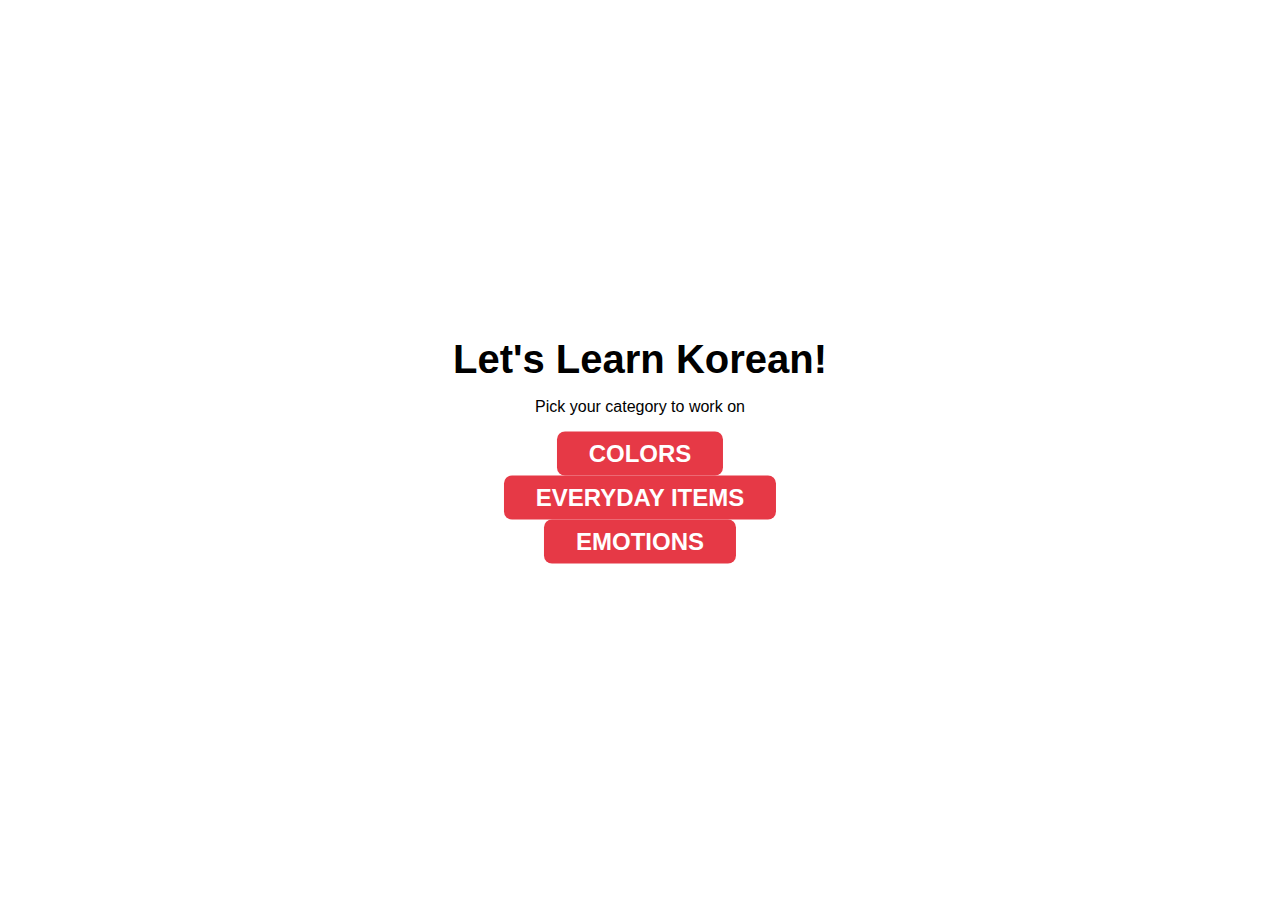
==== Quiz/index.html @ dca8574c "first round" ====
<!DOCTYPE html>
<html lang="en">
  <head>
    <meta charset="UTF-8" />
    <meta name="viewport" content="width=device-width, initial-scale=1.0" />
    <title>Korean Vocab</title>
    <link rel="stylesheet" href="style.css" />
  </head>
  <body>
    <div class="start-btn-container">
      <h2>Let's Learn Korean!</h2>
      <p>Pick your category to work on</p>
      <div class="games">
        <button class="start-btn">Colors</button>
      </div>
      <div class="games">
        <button class="start-btn">Everyday Items</button>
      </div>
      <div class="games">
        <button class="start-btn">Emotions</button>
      </div>
      
    </div>

    <div class="quiz-container">
      <h1>Let's Learn Korean!</h1>
      <h2 class="question"></h2>
      <div class="image">
        <img id="imgSource" src= ""
                width= "400"
                height="400" />
      </div>
      <div class="options"></div>
      <button class="next-btn">Next</button>
    </div>

    <div class="quiz-result"></div>

    <script src="colors.js"></script>
    <script src="everydayItems.js"></script>
  </body>
</html>
---- Quiz/style.css ----
.quiz-container {
    font-family: "Roboto", sans-serif;
    max-width: 900px;
    margin: 0 auto;
    padding: 16px;
    display: none;
  }
  
  .timer.danger {
    color: red;
  }
  
  .quiz-container h2.question {
    font-size: 20px;
    background: #d0ecff;
    padding: 16px;
    border-radius: 8px;
    font-weight: normal;
    line-height: 1.6;
  }

  .quiz-container div.image {
    display: flex;
    justify-content: center;
  }
  
  .quiz-container .options {
    display: grid;
    grid-template-columns: 1fr 1fr;
    gap: 16px;
    margin-bottom: 20px;
  }
  
  .quiz-container .option {
    border: none;
    gap: 16px;
    padding: 24px 32px;
    font-size: 18px;
    background: #1d3557;
    color: #fff;
  }
  
  .quiz-container button {
    cursor: pointer;
  }
  
  .disabled {
    pointer-events: none;
  }
  
  .option.correct {
    background: #51e351;
    color: #222;
  }
  
  .option.incorrect {
    background: #e63946;
  }
  
  .quiz-container .next-btn,
  .quiz-result .retake-btn {
    background: #222;
    color: #fff;
    border: none;
    padding: 12px 32px;
    font-size: 20px;
    text-transform: uppercase;
    font-weight: bold;
    letter-spacing: 3px;
    cursor: pointer;
    width: fit-content;
  }
  
  .quiz-result {
    display: none;
    flex-direction: column;
    gap: 24px;
    max-width: 900px;
    margin: 0 auto;
    font-family: "Roboto", sans-serif;
    padding: 16px;
  }
  
  .quiz-result .question-container {
    padding: 12px;
    border: 1px solid #eee;
    display: flex;
    flex-direction: column;
    gap: 10px;
  }
  
  .quiz-result .question-container.incorrect {
    background: #e63946;
    color: #fff;
  }
  
  .question-number {
    font-size: 16px;
    margin-right: 16px;
    background: #1d3557;
    color: #fff;
    padding: 8px;
    border-radius: 8px;
  }
  
  @media (max-width: 700px) {
    .quiz-container .options {
      grid-template-columns: 1fr;
    }
  }
  
  .start-btn-container {
    position: absolute;
    top: 50%;
    left: 50%;
    transform: translate(-50%, -50%);
    font-family: "Roboto", sans-serif;
    display: flex;
    flex-direction: column;
    align-items: center;
  }
  
  .start-btn-container h2 {
    font-size: 40px;
    margin: 0;
  }
  
  .start-btn-container .start-btn {
    background: #e63946;
    color: #fff;
    padding: 8px 32px;
    border-radius: 8px;
    border: none;
    font-size: 24px;
    cursor: pointer;
    text-transform: uppercase;
    font-weight: bold;
  }
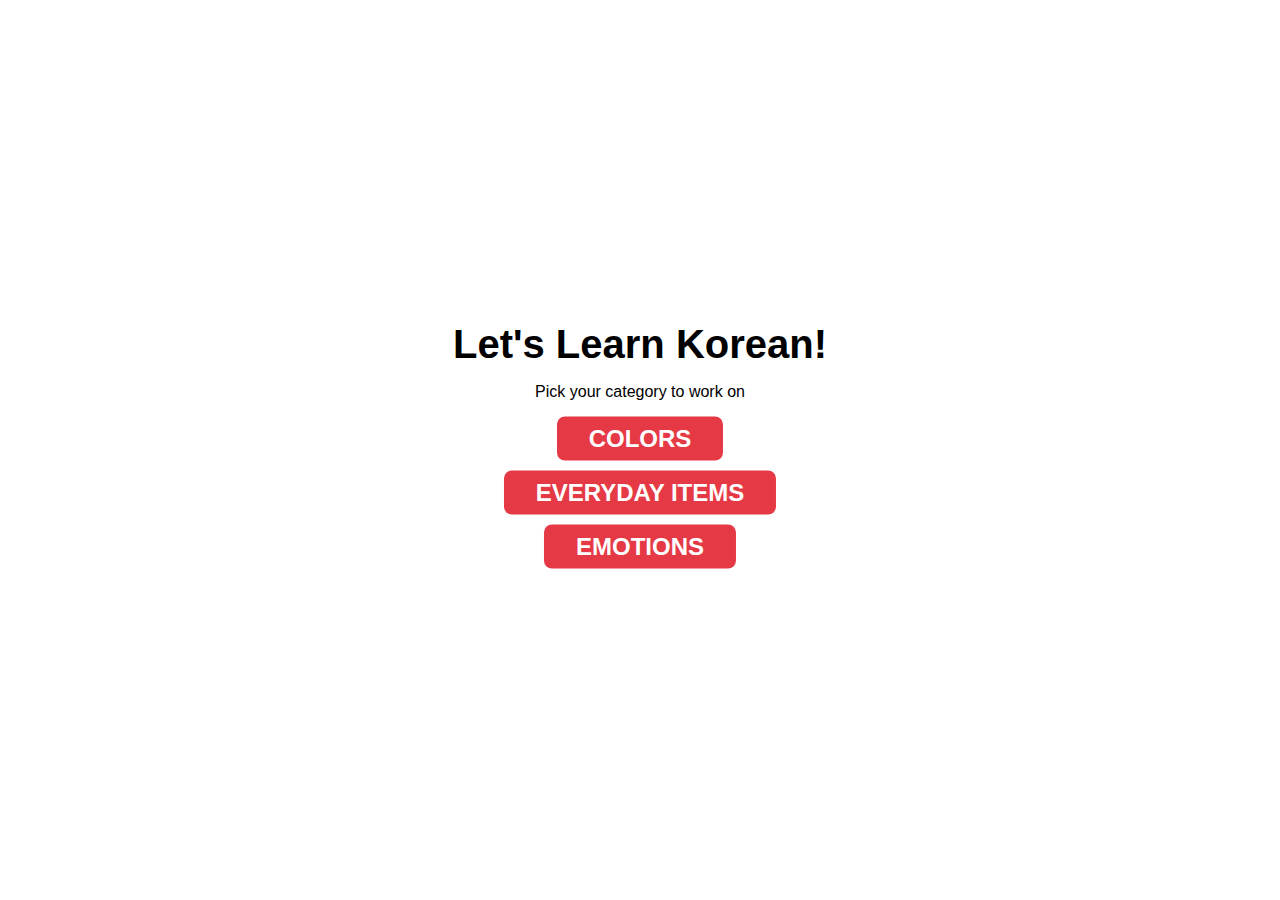
==== commit c69fd001: "adding other pages" ====
--- a/Quiz/index.html
+++ b/Quiz/index.html
@@ -4,39 +4,27 @@
     <meta charset="UTF-8" />
     <meta name="viewport" content="width=device-width, initial-scale=1.0" />
     <title>Korean Vocab</title>
-    <link rel="stylesheet" href="style.css" />
-  </head>
+    <link rel="stylesheet" href="../css/main.css" />
   <body>
-    <div class="start-btn-container">
-      <h2>Let's Learn Korean!</h2>
-      <p>Pick your category to work on</p>
-      <div class="games">
-        <button class="start-btn">Colors</button>
-      </div>
-      <div class="games">
-        <button class="start-btn">Everyday Items</button>
-      </div>
-      <div class="games">
-        <button class="start-btn">Emotions</button>
-      </div>
-      
+    <div class="main">
+        <h1>Let's Learn Korean!</h1>
+        <p>Pick your category to work on</p>
+        <div class="games">
+            <a href="../Quiz/color.html">
+                <button class="start-btn">Colors</button>
+            </a>
+        </div>
+        <div class="games">
+            <a href="../Quiz/everydayItems.html">
+                <button class="start-btn2">Everyday Items</button>
+            </a>
+        </div>
+        <div class="games">
+            <a href="../Quiz/emotions.html">
+                <button class="start-btn3">Emotions</button>
+            </a>
+        </div>
     </div>
 
-    <div class="quiz-container">
-      <h1>Let's Learn Korean!</h1>
-      <h2 class="question"></h2>
-      <div class="image">
-        <img id="imgSource" src= ""
-                width= "400"
-                height="400" />
-      </div>
-      <div class="options"></div>
-      <button class="next-btn">Next</button>
-    </div>
-
-    <div class="quiz-result"></div>
-
-    <script src="colors.js"></script>
-    <script src="everydayItems.js"></script>
   </body>
 </html>--- a/css/main.css
+++ b/css/main.css
@@ -0,0 +1,33 @@
+.main {
+    position: absolute;
+    top: 50%;
+    left: 50%;
+    transform: translate(-50%, -50%);
+    font-family: "Roboto", sans-serif;
+    display: flex;
+    flex-direction: column;
+    align-items: center;
+}
+
+.main h1 {
+    font-size: 40px;
+    margin: 0;
+}
+
+.main .start-btn, .start-btn2, .start-btn3 {
+    background: #e63946;
+    display: flex;
+    color: #fff;
+    padding: 8px 32px;
+    margin-bottom: 10px;
+    border-radius: 8px;
+    border: none;
+    font-size: 24px;
+    cursor: pointer;
+    text-transform: uppercase;
+    font-weight: bold;
+}
+
+a {
+    text-decoration: none;
+  }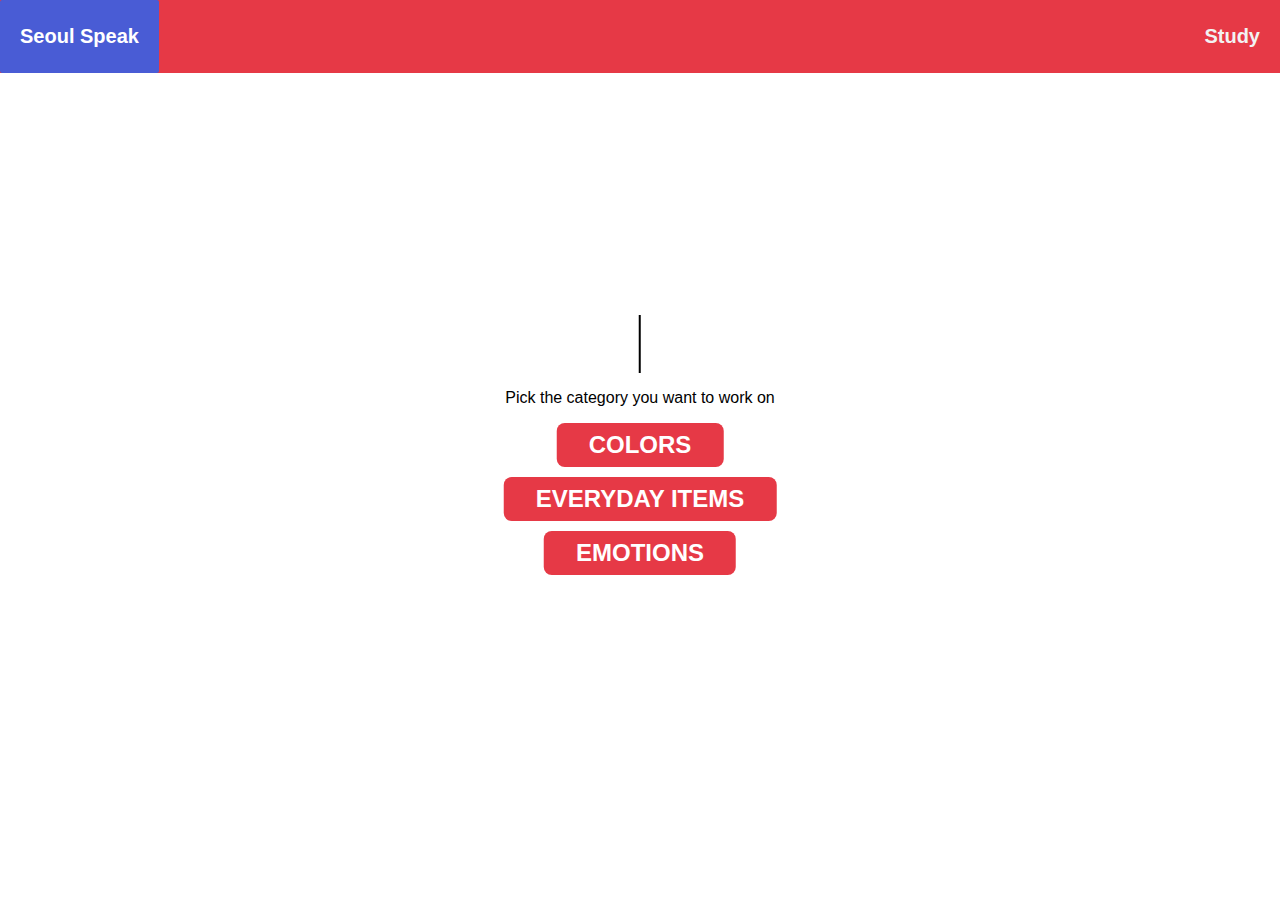
==== commit e0db15cd: "almost done" ====
--- a/Quiz/index.html
+++ b/Quiz/index.html
@@ -5,25 +5,35 @@
     <meta name="viewport" content="width=device-width, initial-scale=1.0" />
     <title>Korean Vocab</title>
     <link rel="stylesheet" href="../css/main.css" />
+  </head>
   <body>
+    <div class="topnav">
+      <a href="../Quiz/index.html" class="logo">Seoul Speak</a>
+      <div class="topnav-right">
+        <a href="../Quiz/study.html">Study</a>
+      </div>
+    </div>
+
     <div class="main">
-        <h1>Let's Learn Korean!</h1>
-        <p>Pick your category to work on</p>
-        <div class="games">
-            <a href="../Quiz/color.html">
-                <button class="start-btn">Colors</button>
-            </a>
-        </div>
-        <div class="games">
-            <a href="../Quiz/everydayItems.html">
-                <button class="start-btn2">Everyday Items</button>
-            </a>
-        </div>
-        <div class="games">
-            <a href="../Quiz/emotions.html">
-                <button class="start-btn3">Emotions</button>
-            </a>
-        </div>
+      <div class="container">
+        <h1 class="typed">Let's Learn Korean!</h1>
+      </div>
+      <p>Pick the category you want to work on</p>
+      <div class="games">
+        <a href="../Quiz/color.html">
+          <button class="start-btn">Colors</button>
+        </a>
+      </div>
+      <div class="games">
+        <a href="../Quiz/everydayItems.html">
+          <button class="start-btn2">Everyday Items</button>
+        </a>
+      </div>
+      <div class="games">
+        <a href="../Quiz/emotions.html">
+          <button class="start-btn3">Emotions</button>
+        </a>
+      </div>
     </div>
 
   </body>
--- a/css/main.css
+++ b/css/main.css
@@ -1,3 +1,38 @@
+.topnav {
+    background-color: #e63946;
+    position: fixed;
+    top: 0;
+    left: 0;
+    width: 100%;
+}
+
+.topnav a {
+  float: left;
+  color: #f2f2f2;
+  text-align: center;
+  padding: 25px 20px;
+  text-decoration: none;
+  font-size: 17px;
+  font-family: "Roboto", sans-serif;
+  font-size: 20px;
+  font-weight: bold;
+  border-radius: 2px;
+}
+
+.topnav a:hover {
+  background-color: #495cd5;
+  color: white;
+}
+
+.topnav a.active {
+  background-color: #04AA6D;
+  color: white;
+}
+
+.topnav-right {
+  float: right;
+}
+
 .main {
     position: absolute;
     top: 50%;
@@ -10,7 +45,7 @@
 }
 
 .main h1 {
-    font-size: 40px;
+    font-size: 50px;
     margin: 0;
 }
 
@@ -30,4 +65,30 @@
 
 a {
     text-decoration: none;
-  }+}
+
+.container{
+    display: inline-block;
+    font-family: "Roboto", sans-serif;
+    font-size: 40px;
+}
+  
+.typed {
+    overflow: hidden;
+    white-space: nowrap;
+    border-right: 2px solid;
+    width: 0;
+    animation: typing 5s steps(30, end) infinite, blink-caret 1s step-end infinite;
+}
+    
+@keyframes typing {
+    0% { width: 0 }
+    50% { width: 105% }
+}
+  
+@keyframes blinking {
+    0% {border-right-color: transparent}
+    50% {border-right-color: black}
+    100% {border-right-color: transparent}
+}
+  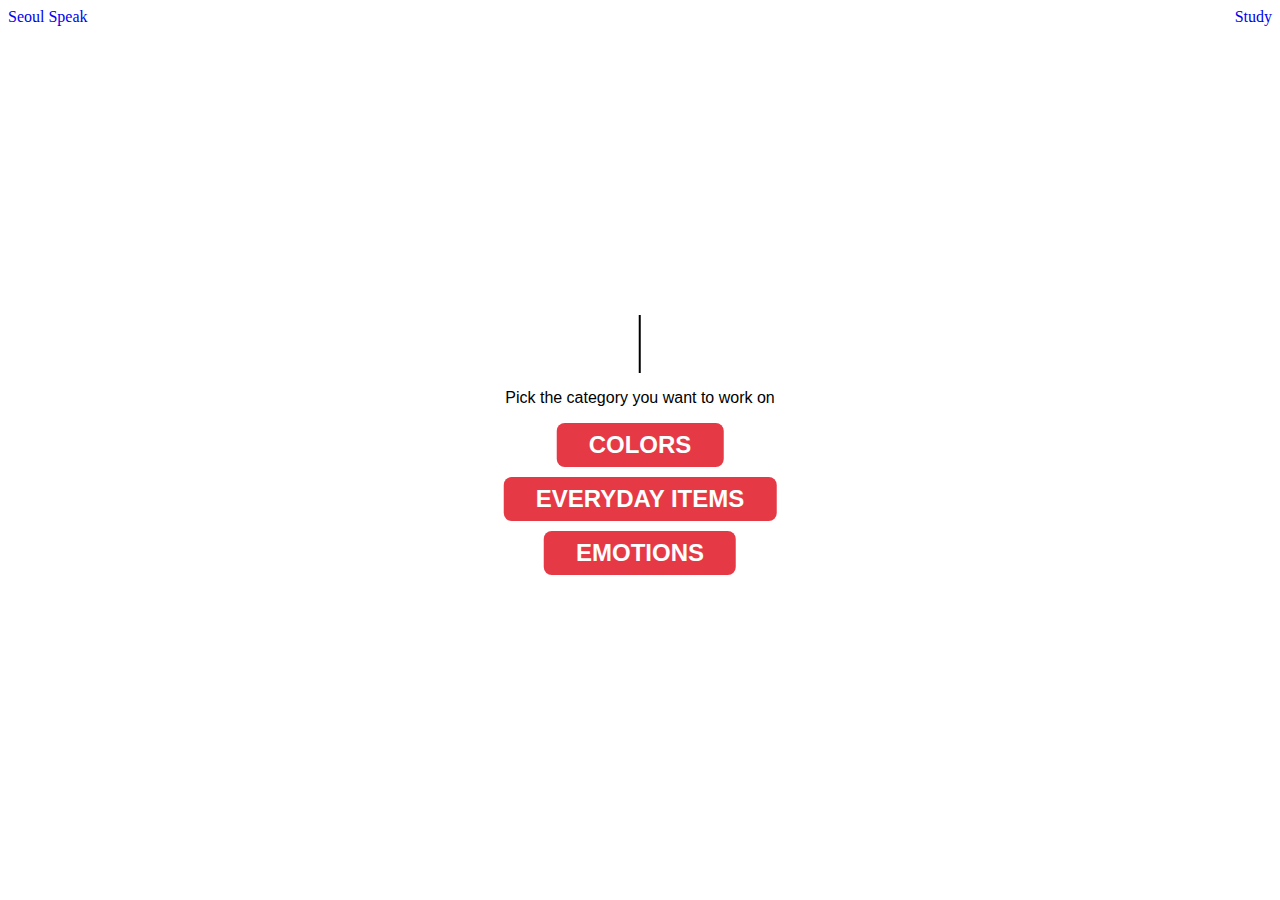
==== commit 6c116105: "readjusted screensize" ====
--- a/Quiz/index.html
+++ b/Quiz/index.html
@@ -5,6 +5,7 @@
     <meta name="viewport" content="width=device-width, initial-scale=1.0" />
     <title>Korean Vocab</title>
     <link rel="stylesheet" href="../css/main.css" />
+    <meta name="viewport" content="width=device-width>
   </head>
   <body>
     <div class="topnav">
--- a/css/main.css
+++ b/css/main.css
@@ -91,4 +91,5 @@
     50% {border-right-color: black}
     100% {border-right-color: transparent}
 }
-  +
+  
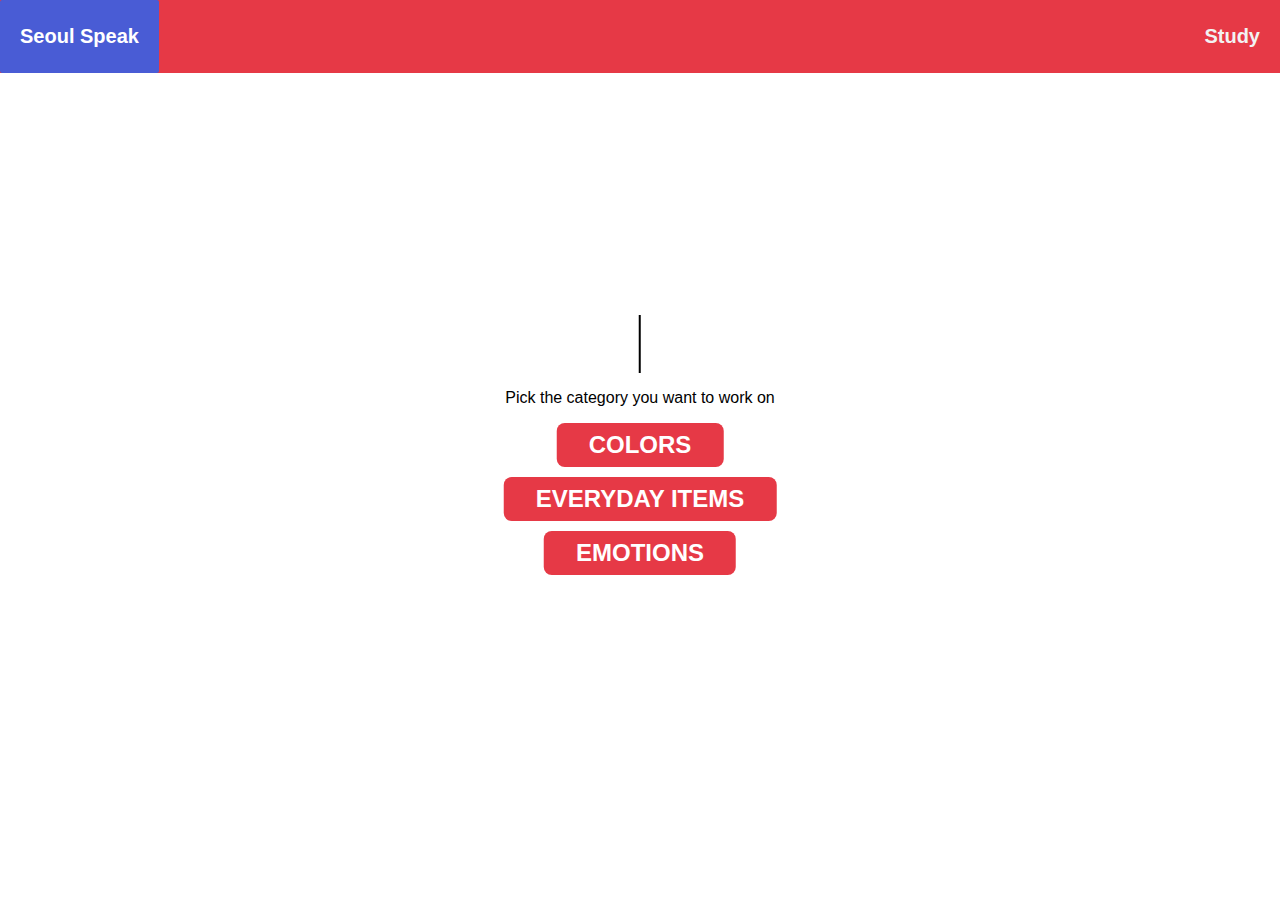
==== commit 37b2e695: "try again" ====
--- a/Quiz/index.html
+++ b/Quiz/index.html
@@ -5,7 +5,7 @@
     <meta name="viewport" content="width=device-width, initial-scale=1.0" />
     <title>Korean Vocab</title>
     <link rel="stylesheet" href="../css/main.css" />
-    <meta name="viewport" content="width=device-width>
+    <meta name="viewport" content="width=device-width">
   </head>
   <body>
     <div class="topnav">
